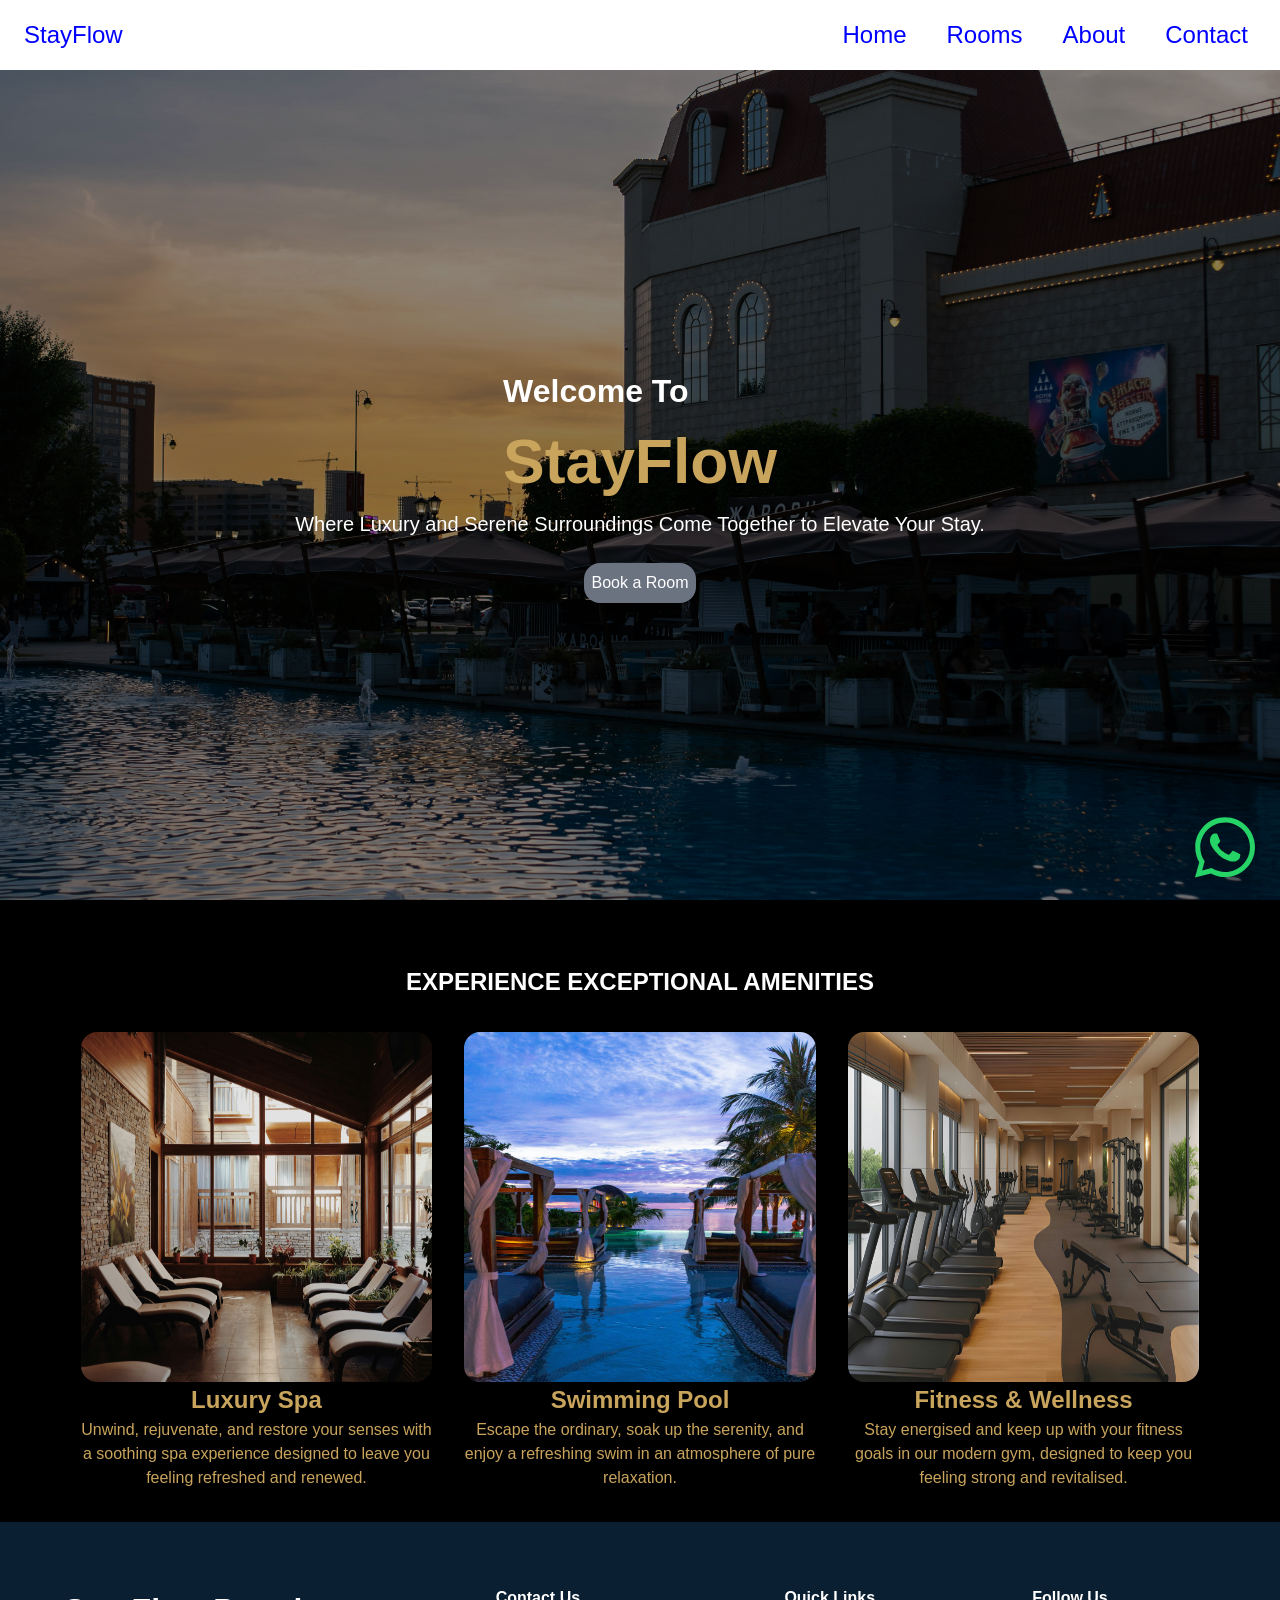
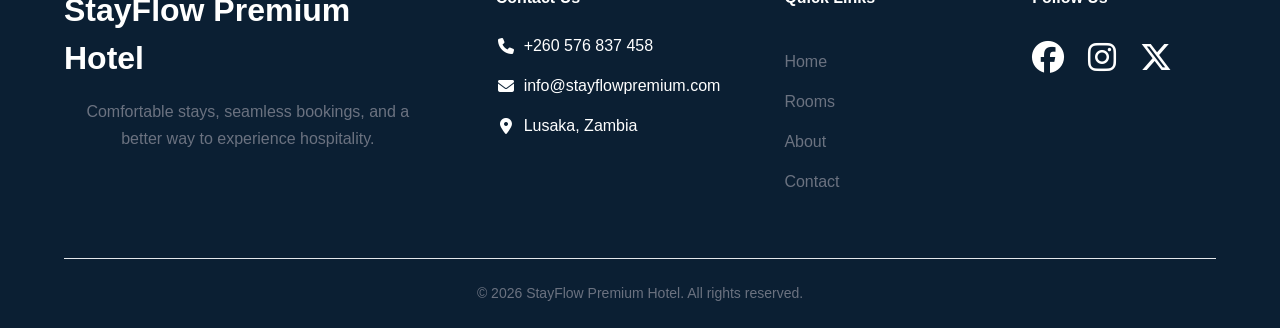
==== frontend/index.html @ 4271cfcc "add whatsapp button" ====
<!DOCTYPE html>
<html lang="en">
<head>
    <meta charset="UTF-8">
    <meta name="viewport" content="width=device-width, initial-scale=1.0">
    <link
    rel="stylesheet"
    href="https://cdnjs.cloudflare.com/ajax/libs/font-awesome/6.7.2/css/all.min.css">
    <link rel="stylesheet" href="css/style.css">
    <title>StayFlow</title>
</head>
<body>
    
    <header id="header">

        
    </header>

    <main>

        <section class="hero">

            <h1>Welcome To <br><span class="heading">StayFlow</span></h1>
            <p>Where Luxury and Serene Surroundings Come Together to Elevate Your Stay.</p>

            <a href="rooms.html" class="book-btn">Book a Room</a>
        
        </section>

    
<section class="sub-section">

    <h1>EXPERIENCE EXCEPTIONAL AMENITIES</h1>

    <div class="card-box container">

        <div class="box">

            <img src="assets/spa.jpg" alt="Relaxing spa experience">

            <h2>Luxury Spa</h2>
            <p>Unwind, rejuvenate, and restore your senses with a soothing spa experience designed to leave you feeling refreshed and renewed.</p>

        </div>

        <div class="box">

            <img src="assets/pool1.jpg" alt="Refreshing swimming pool">

            <h2>Swimming Pool</h2>
            <p>Escape the ordinary, soak up the serenity, and enjoy a refreshing swim in an atmosphere of pure relaxation.</p>

        </div>

        <div class="box">

            <img src="assets/gym.jpg" alt="Modern fitness gym">

            <h2>Fitness & Wellness</h2>
            <p>Stay energised and keep up with your fitness goals in our modern gym, designed to keep you feeling strong and revitalised.</p>

        </div>

    </div>

</section>

<a
    class="whatsapp-button"
    href="https://wa.me/260775544529?text=hello%20stayflow%2C%20i%20would%20like%20to%20place%20an%20order."
    target="_blank"
    rel="noopener noreferrer"
>
    <img src="assets/whatsapp.svg" alt="WhatsApp logo">
</a>


    </main>

    <footer id="footer">
        

    </footer>



    <script type="module" src="js/app.js"></script>
</body>
</html>
---- frontend/css/style.css ----
/* PAGES */
@import url(pages/home.css);
@import url(pages/about.css);
@import url(pages/footer.css);
@import url(pages/nav.css);
@import url(pages/rooms.css);
@import url(pages/contact.css);

    /* STATIC CSS */
@import url(./reset.css);
@import url(./layout.css);
@import url(./variables.css);
@import url(./components.css);
@import url(./responsive.css);
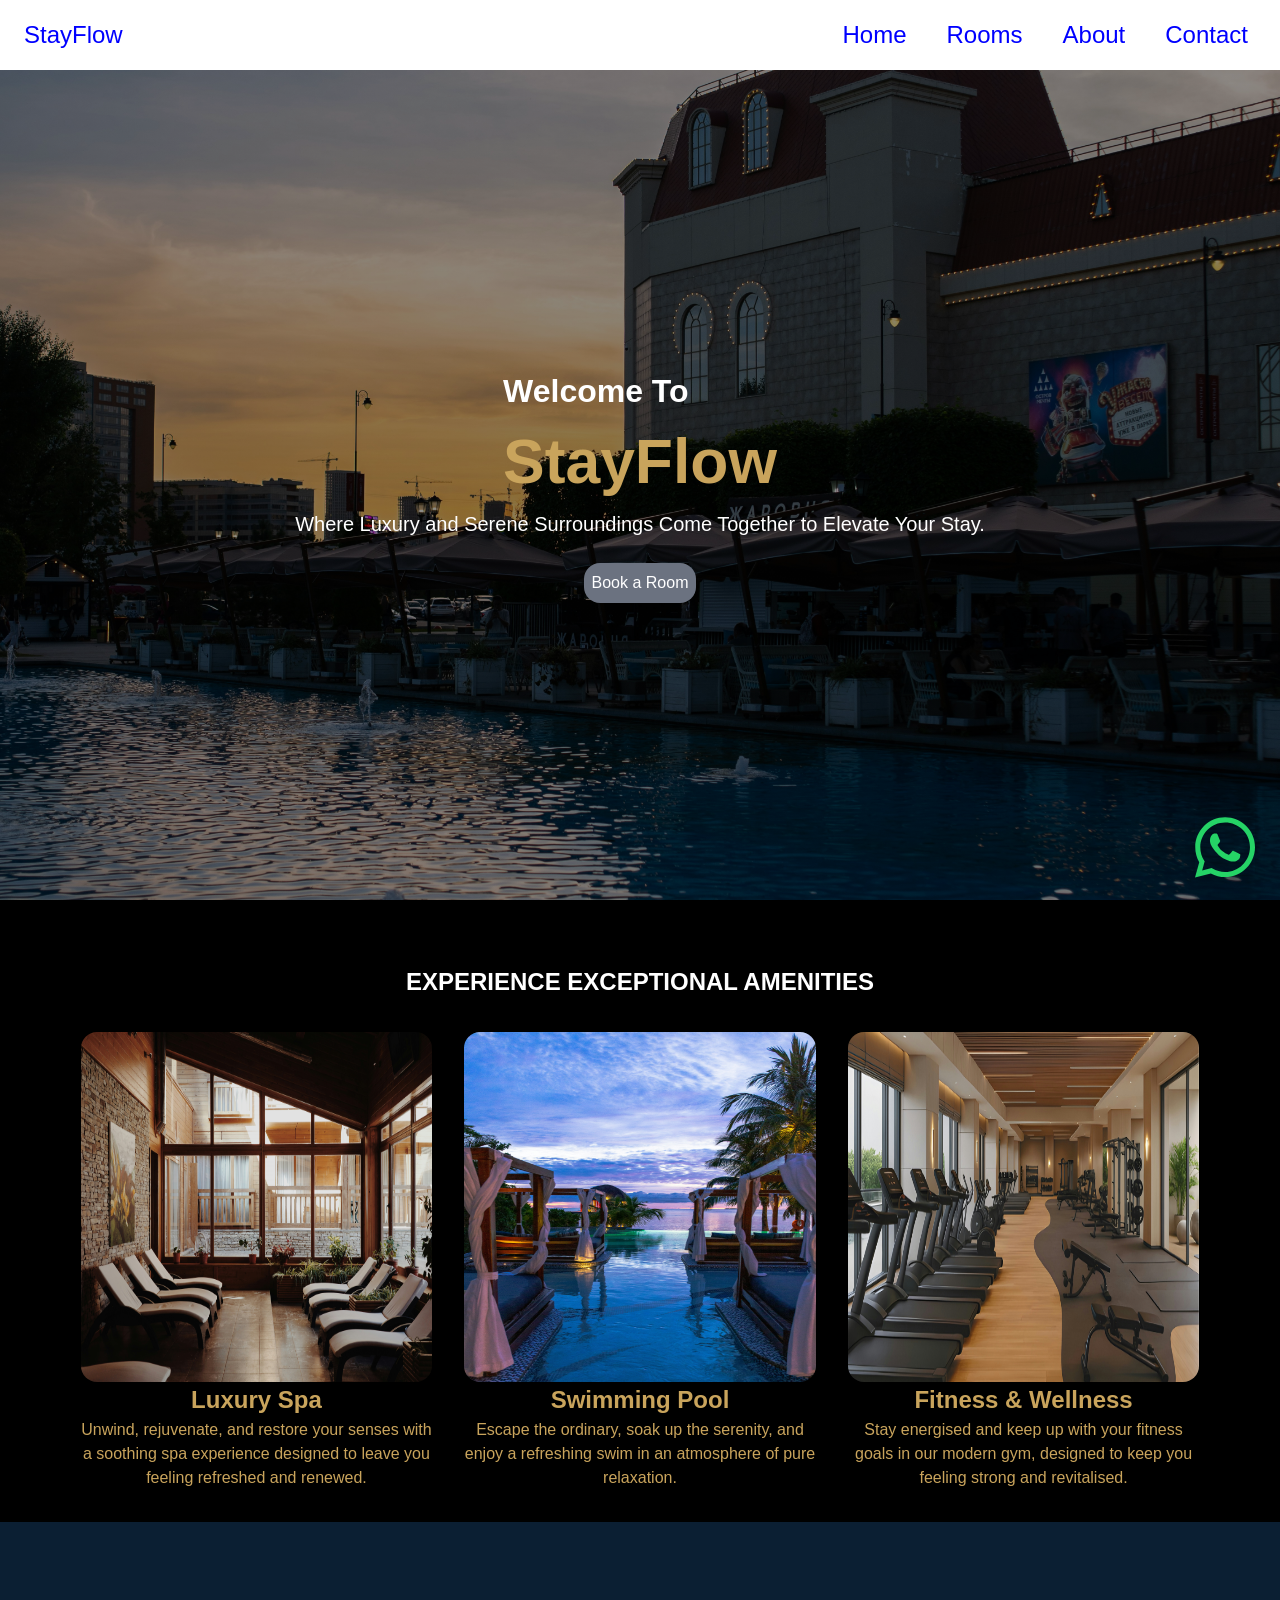
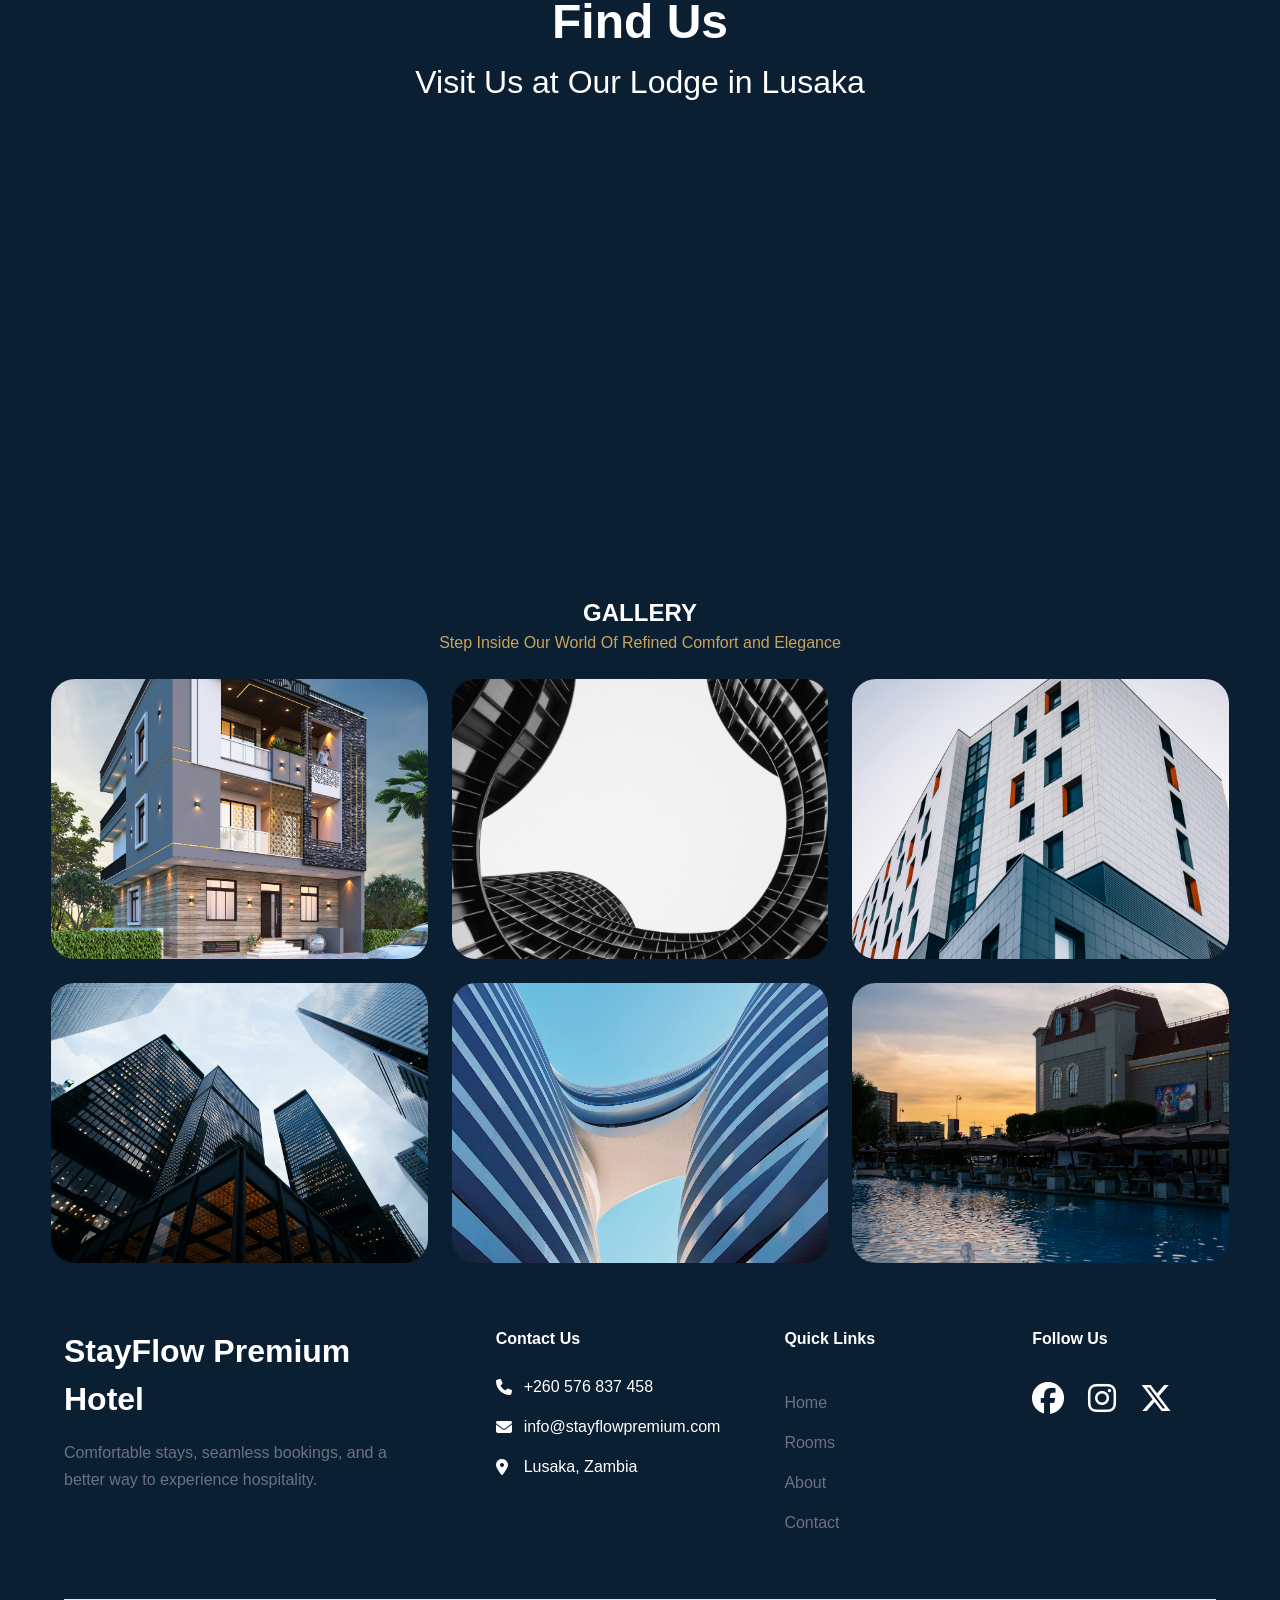
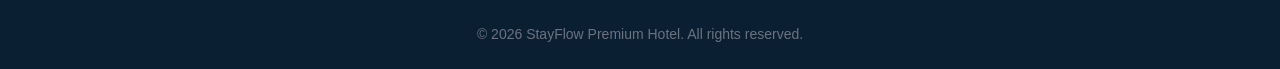
==== commit 13bf11ac: "add loction to stayflow" ====
--- a/frontend/index.html
+++ b/frontend/index.html
@@ -65,6 +65,48 @@
 
 </section>
 
+<section class="location">
+
+    <h2>Find Us</h2>
+    <p>Visit Us at Our Lodge in Lusaka</p>
+
+
+<iframe
+  src="https://www.google.com/maps/embed?pb=!1m16!1m12!1m3!1d15386.044171517136!2d28.28774264475815!3d-15.402944951666878!2m3!1f0!2f0!3f0!3m2!1i1024!2i768!4f13.1!2m1!1sA%20hotel%20in%20Lusaka%2C%20Zambia!5e0!3m2!1sen!2szm!4v1792128651692!5m2!1sen!2szm"
+  width="100%"
+  height="450"
+  style="border: 0;"
+  allowfullscreen
+  loading="lazy"
+  referrerpolicy="strict-origin-when-cross-origin"
+  title="Map showing a hotel in Lusaka, Zambia">
+</iframe>
+
+</section>
+
+<section class="gallery container">
+
+    <div class="gallery-header">
+
+        <h1>GALLERY</h1>
+        <p>Step Inside Our World Of Refined Comfort and Elegance</p>
+
+    </div>
+
+    <div class="img-wrapper">
+
+        <img src="assets/hotel.jpg" alt="">
+        <img src="assets/morden.jpg" alt="">
+        <img src="assets/whoal2.jpg" alt="">
+
+        <img src="assets/whoal3.jpg" alt="">
+        <img src="assets/whoah.jpg" alt="">
+        <img src="assets/night.jpg" alt="">
+
+    </div>
+
+</section>
+
 <a
     class="whatsapp-button"
     href="https://wa.me/260775544529?text=hello%20stayflow%2C%20i%20would%20like%20to%20place%20an%20order."
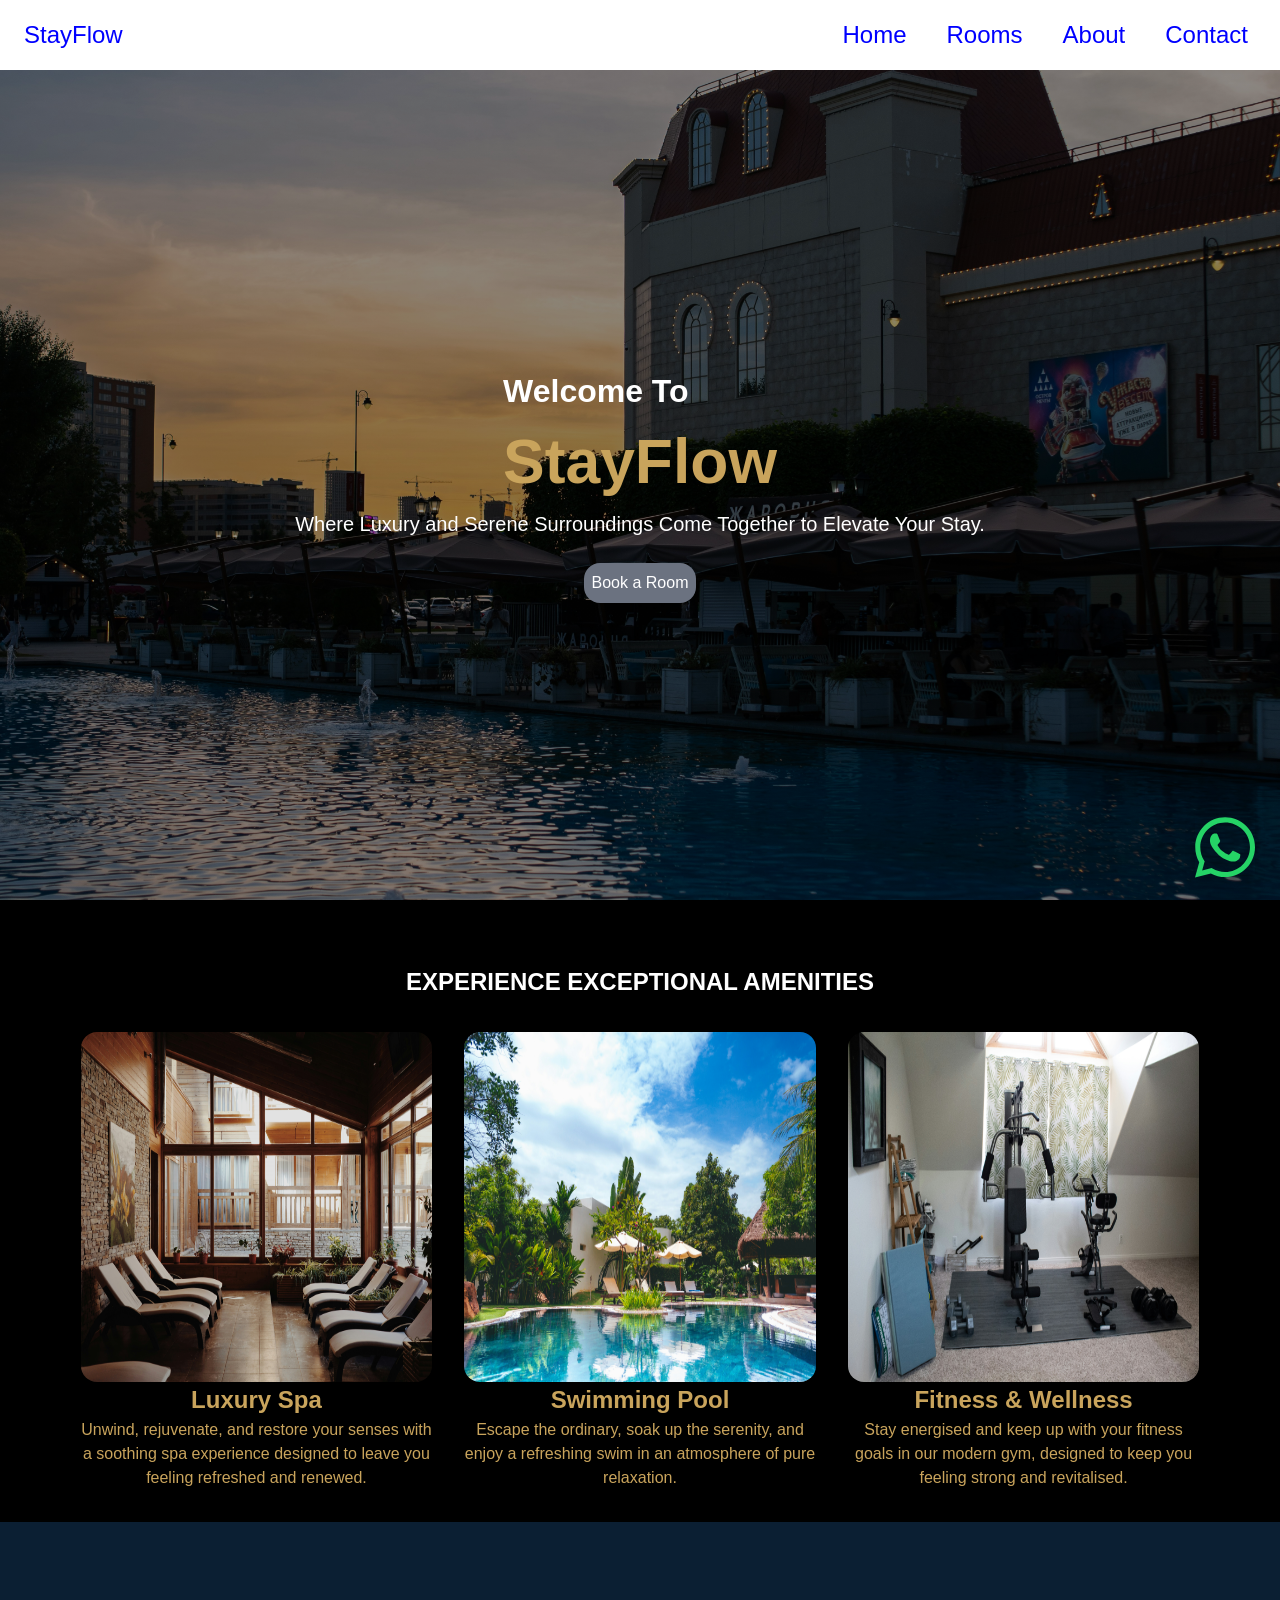
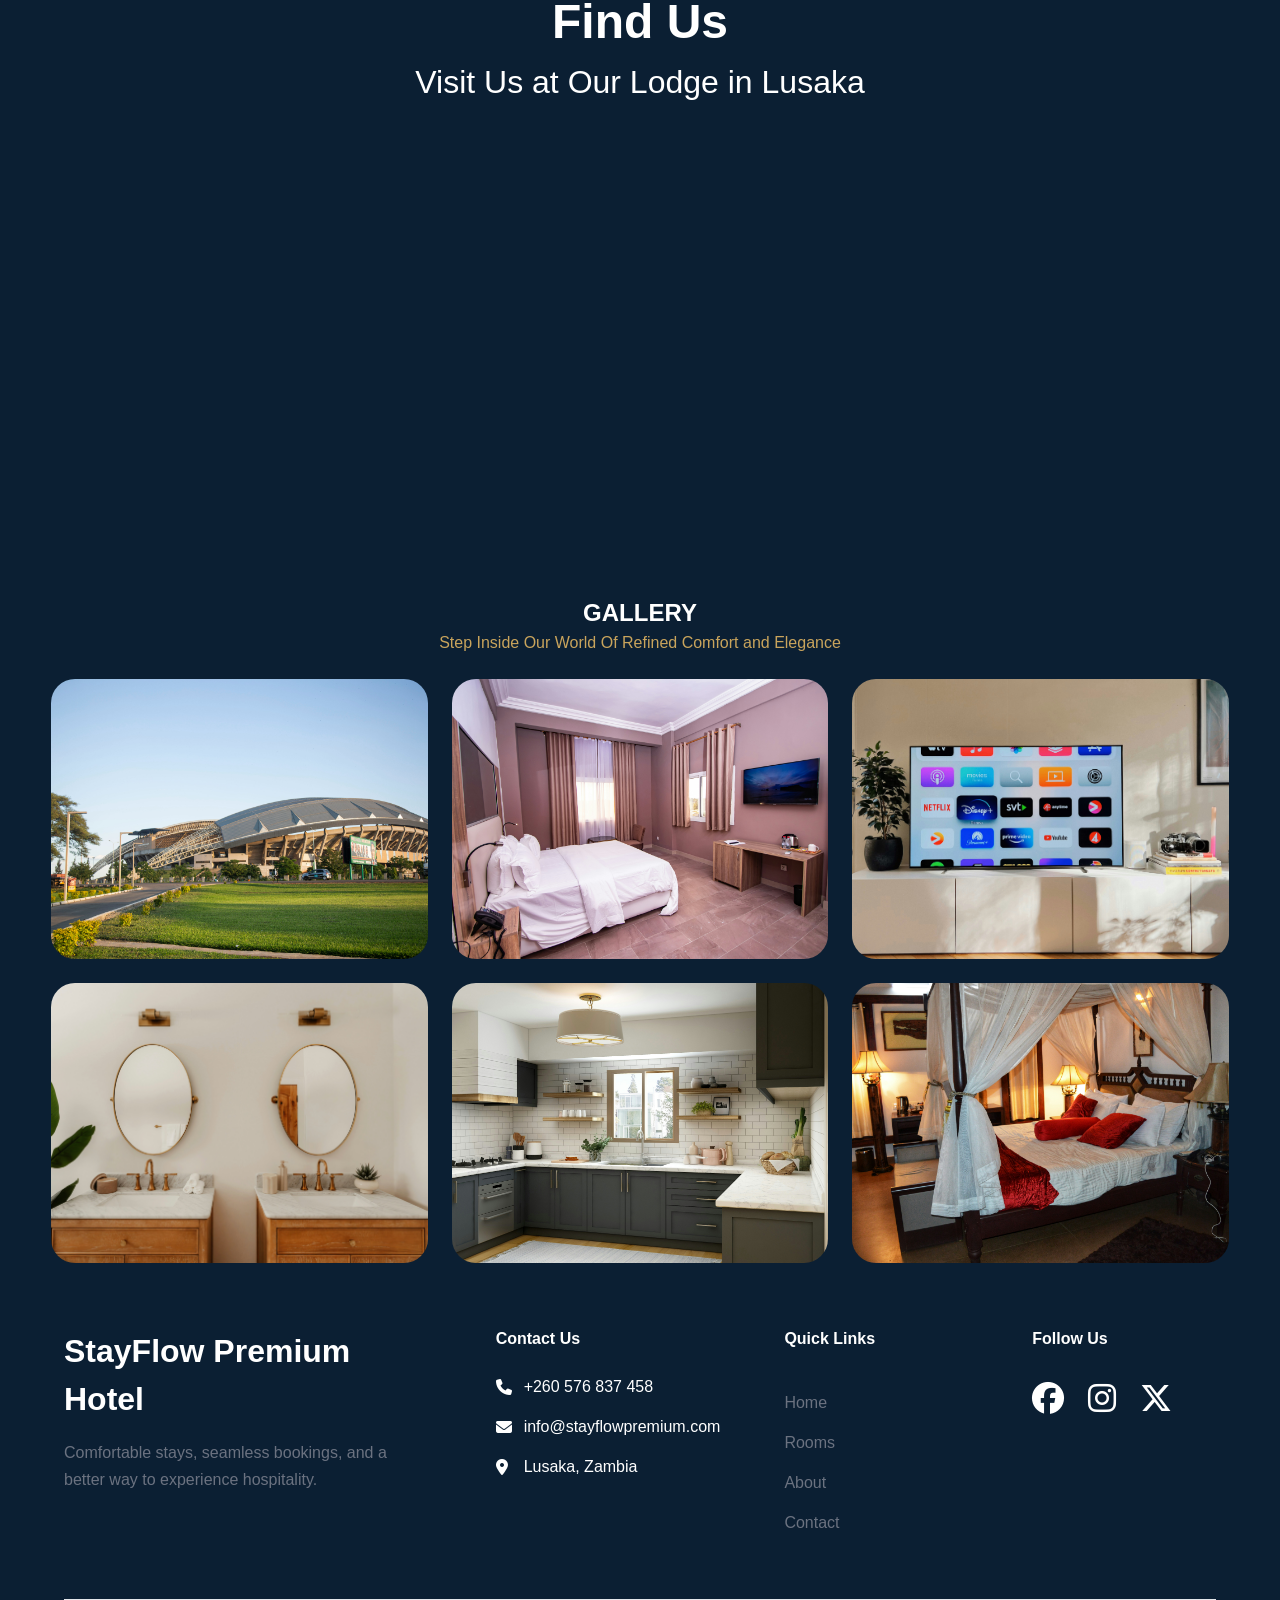
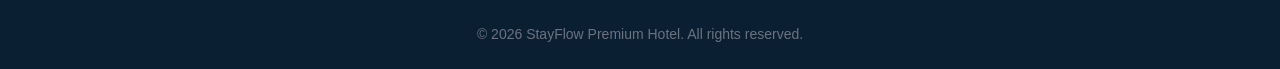
==== commit 53486025: "edit stayflow images" ====
--- a/frontend/index.html
+++ b/frontend/index.html
@@ -45,7 +45,7 @@
 
         <div class="box">
 
-            <img src="assets/pool1.jpg" alt="Refreshing swimming pool">
+            <img src="assets/stayflowpool.jpg" alt="Refreshing swimming pool">
 
             <h2>Swimming Pool</h2>
             <p>Escape the ordinary, soak up the serenity, and enjoy a refreshing swim in an atmosphere of pure relaxation.</p>
@@ -54,7 +54,7 @@
 
         <div class="box">
 
-            <img src="assets/gym.jpg" alt="Modern fitness gym">
+            <img src="assets/rooms/gymEquip.jpg" alt="Modern fitness gym">
 
             <h2>Fitness & Wellness</h2>
             <p>Stay energised and keep up with your fitness goals in our modern gym, designed to keep you feeling strong and revitalised.</p>
@@ -95,13 +95,13 @@
 
     <div class="img-wrapper">
 
-        <img src="assets/hotel.jpg" alt="">
-        <img src="assets/morden.jpg" alt="">
-        <img src="assets/whoal2.jpg" alt="">
+        <img src="assets/stadium.jpg" alt="image of stadium with blue sky">
+        <img src="assets/coolRoom.jpg" alt="staflow living room image">
+        <img src="assets/tv.jpg" alt="image of tv with pictures on the screen">
 
-        <img src="assets/whoal3.jpg" alt="">
-        <img src="assets/whoah.jpg" alt="">
-        <img src="assets/night.jpg" alt="">
+        <img src="assets/sink.jpg" alt="staflow bathroom sink image">
+        <img src="assets/livingRoom.jpg" alt="stayflow hotel room with a bed">
+        <img src="assets/niceRoom.jpg" alt="stayflow bed room image">
 
     </div>
 
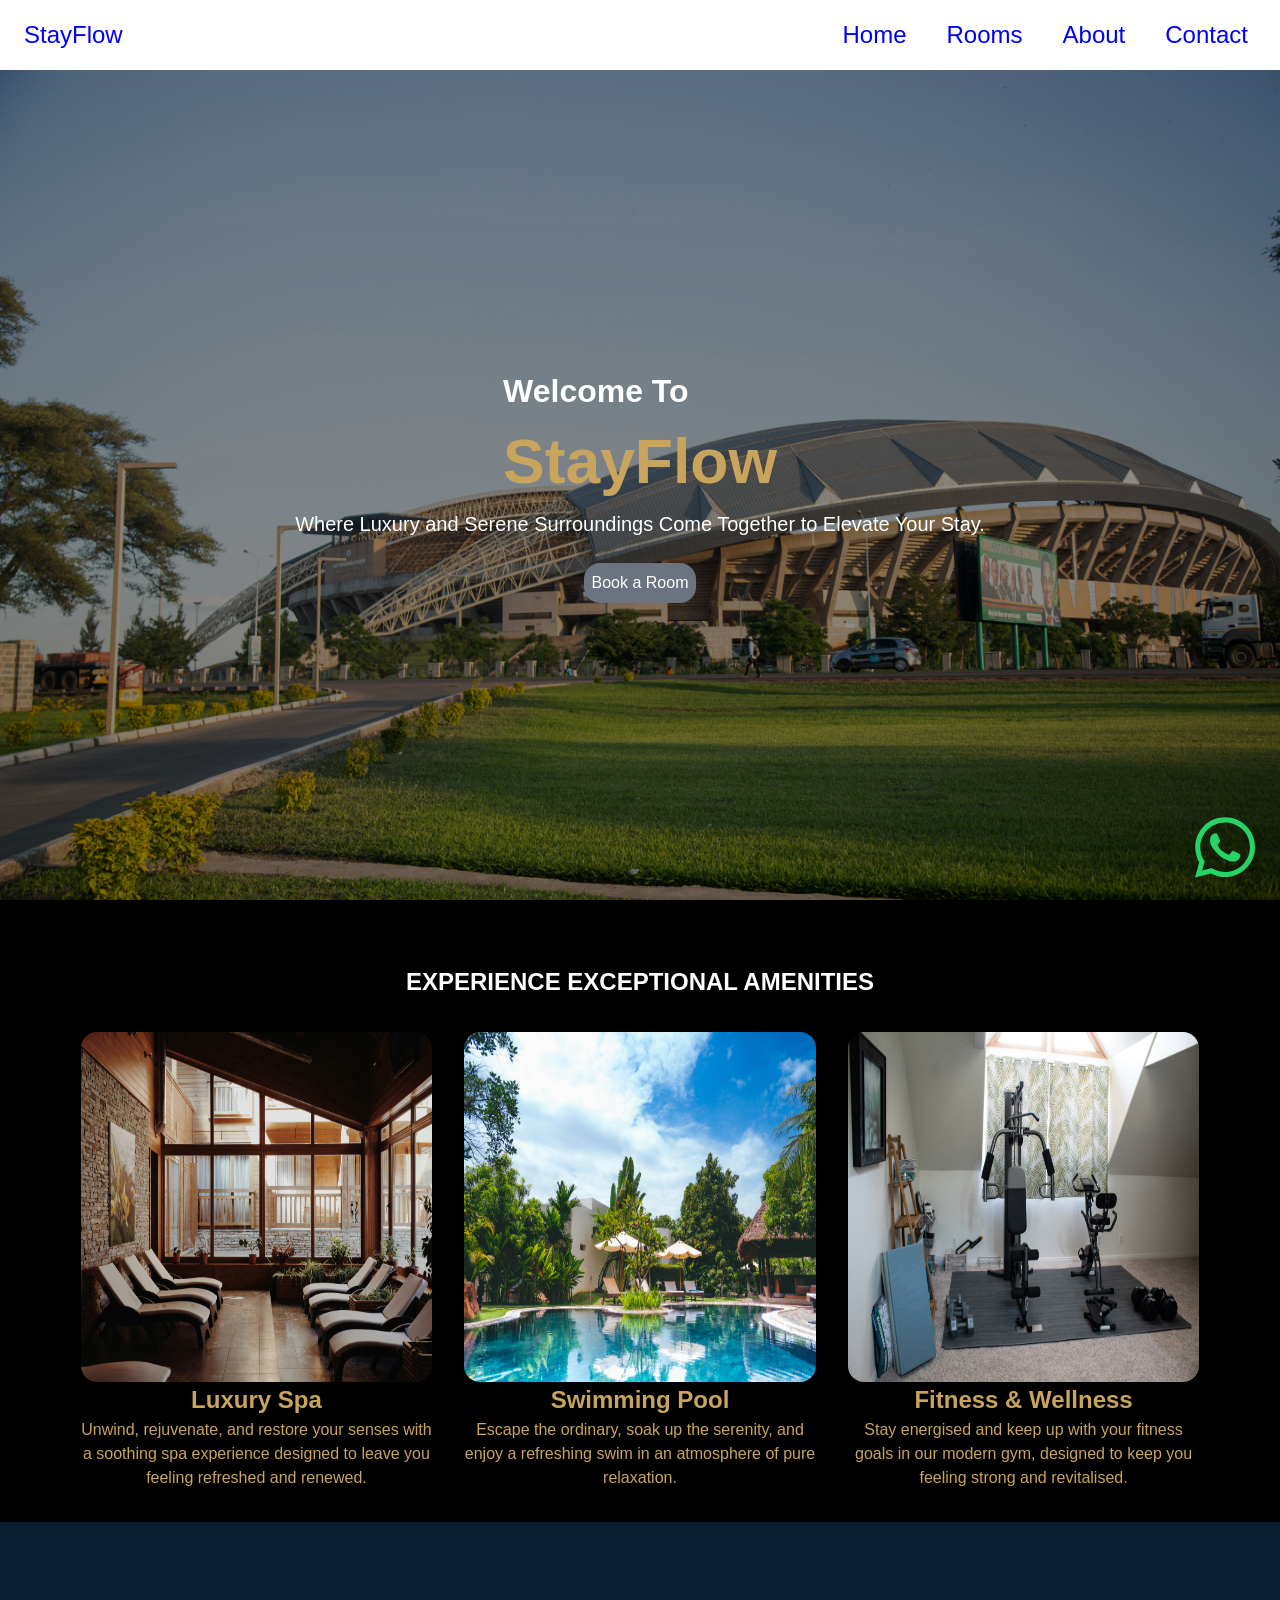
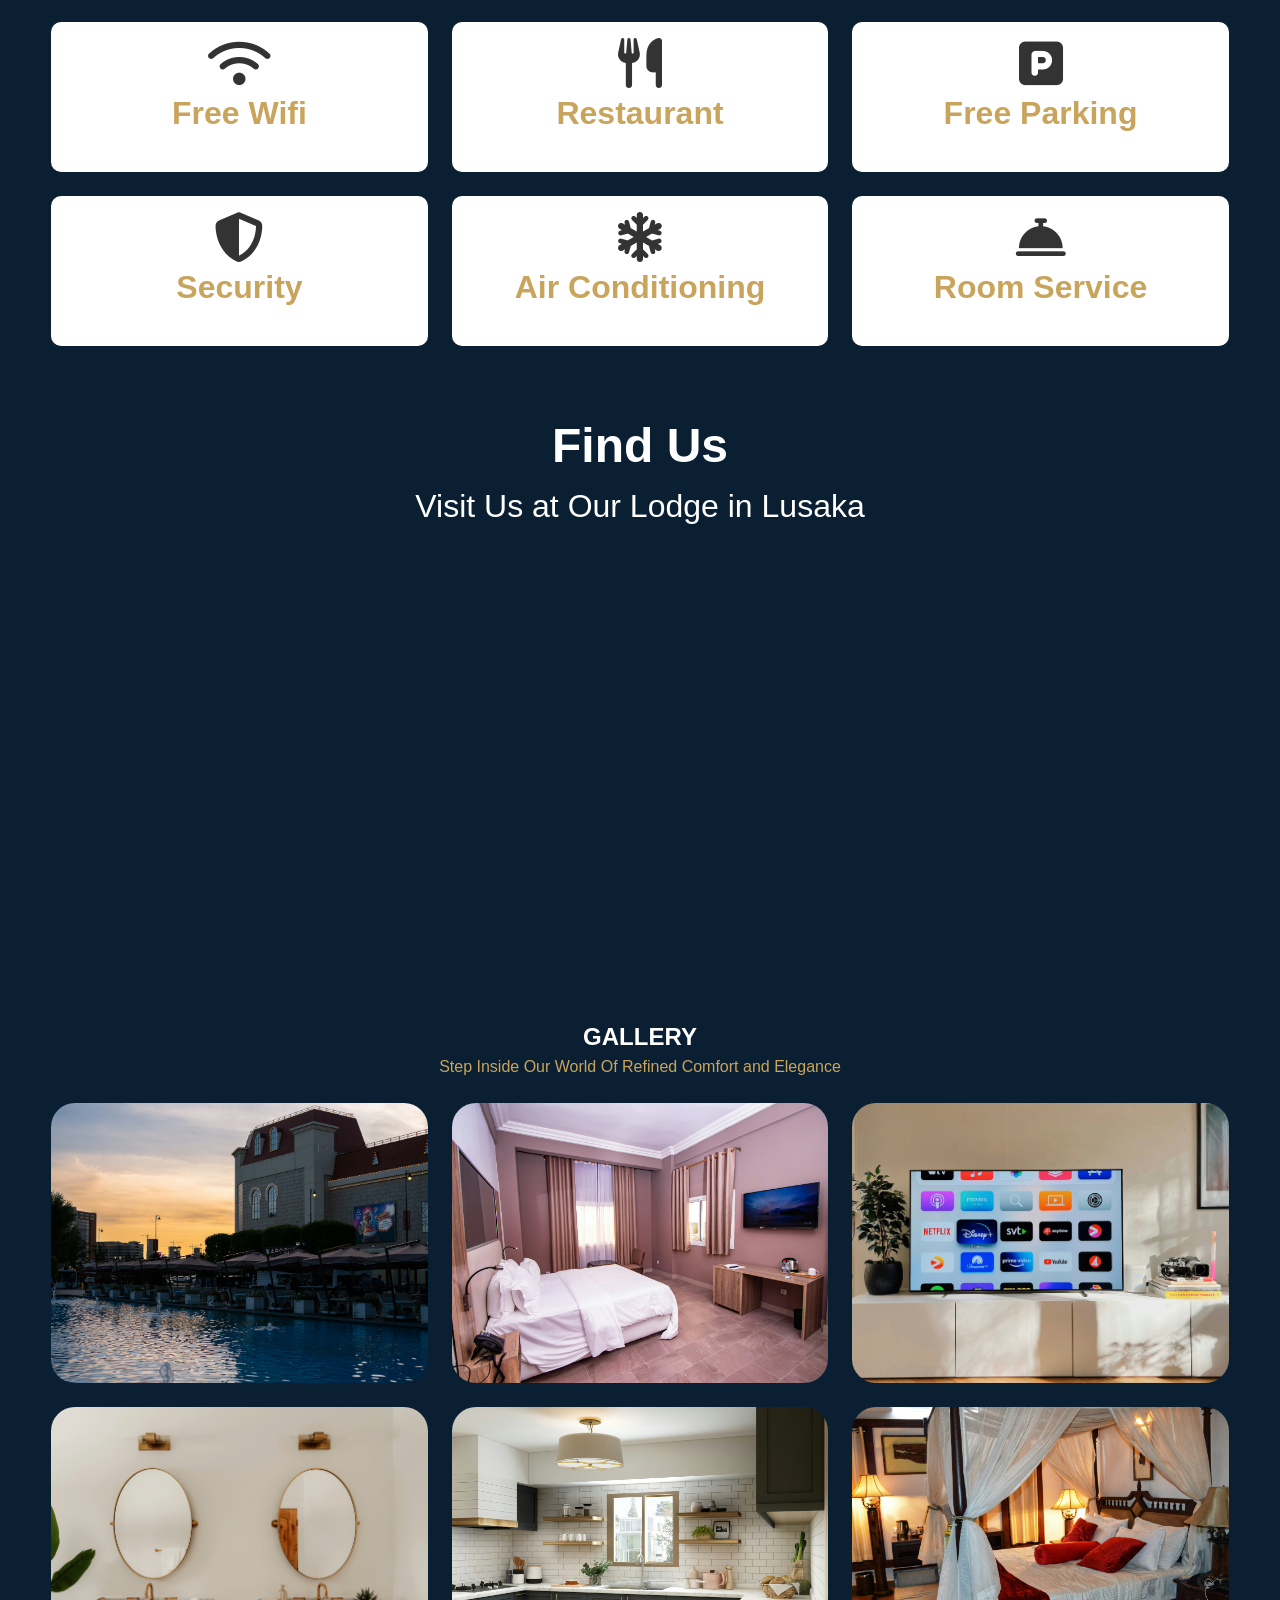
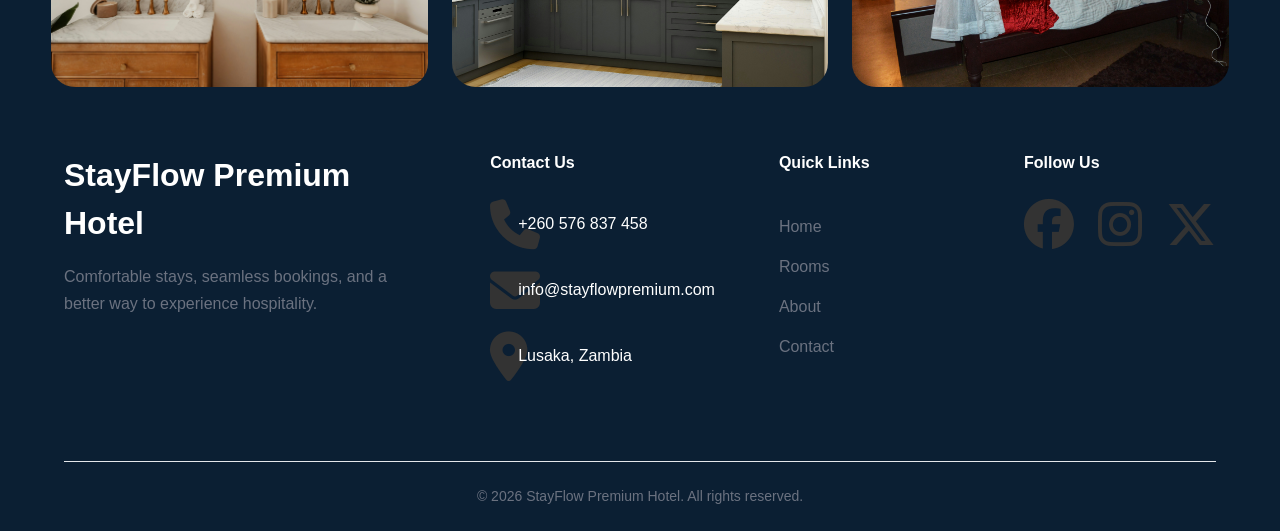
==== commit b61be6ee: "add gallery section" ====
--- a/frontend/index.html
+++ b/frontend/index.html
@@ -65,6 +65,44 @@
 
 </section>
 
+<section class="gallery-section container">
+
+    <div class="gallery-container">
+
+        <div class="gallery-card">
+            <i class="fa-solid fa-wifi"></i>
+            <h3>Free Wifi</h3>
+        </div>
+
+        <div class="gallery-card">
+            <i class="fa-solid fa-utensils"></i>
+            <h3>Restaurant</h3>
+        </div>
+
+        <div class="gallery-card">
+            <i class="fa-solid fa-square-parking"></i>
+            <h3>Free Parking</h3>
+        </div>
+
+        <div class="gallery-card">
+            <i class="fa-solid fa-shield-halved"></i>
+            <h3>Security</h3>
+        </div>
+
+        <div class="gallery-card">
+            <i class="fa-solid fa-snowflake"></i>
+            <h3>Air Conditioning</h3>
+        </div>
+
+        <div class="gallery-card">
+            <i class="fa-solid fa-bell-concierge"></i>
+            <h3>Room Service</h3>
+        </div>
+
+    </div>
+
+</section>
+
 <section class="location">
 
     <h2>Find Us</h2>
@@ -95,7 +133,7 @@
 
     <div class="img-wrapper">
 
-        <img src="assets/stadium.jpg" alt="image of stadium with blue sky">
+        <img src="assets/night.jpg" alt="image of stadium with blue sky">
         <img src="assets/coolRoom.jpg" alt="staflow living room image">
         <img src="assets/tv.jpg" alt="image of tv with pictures on the screen">
 
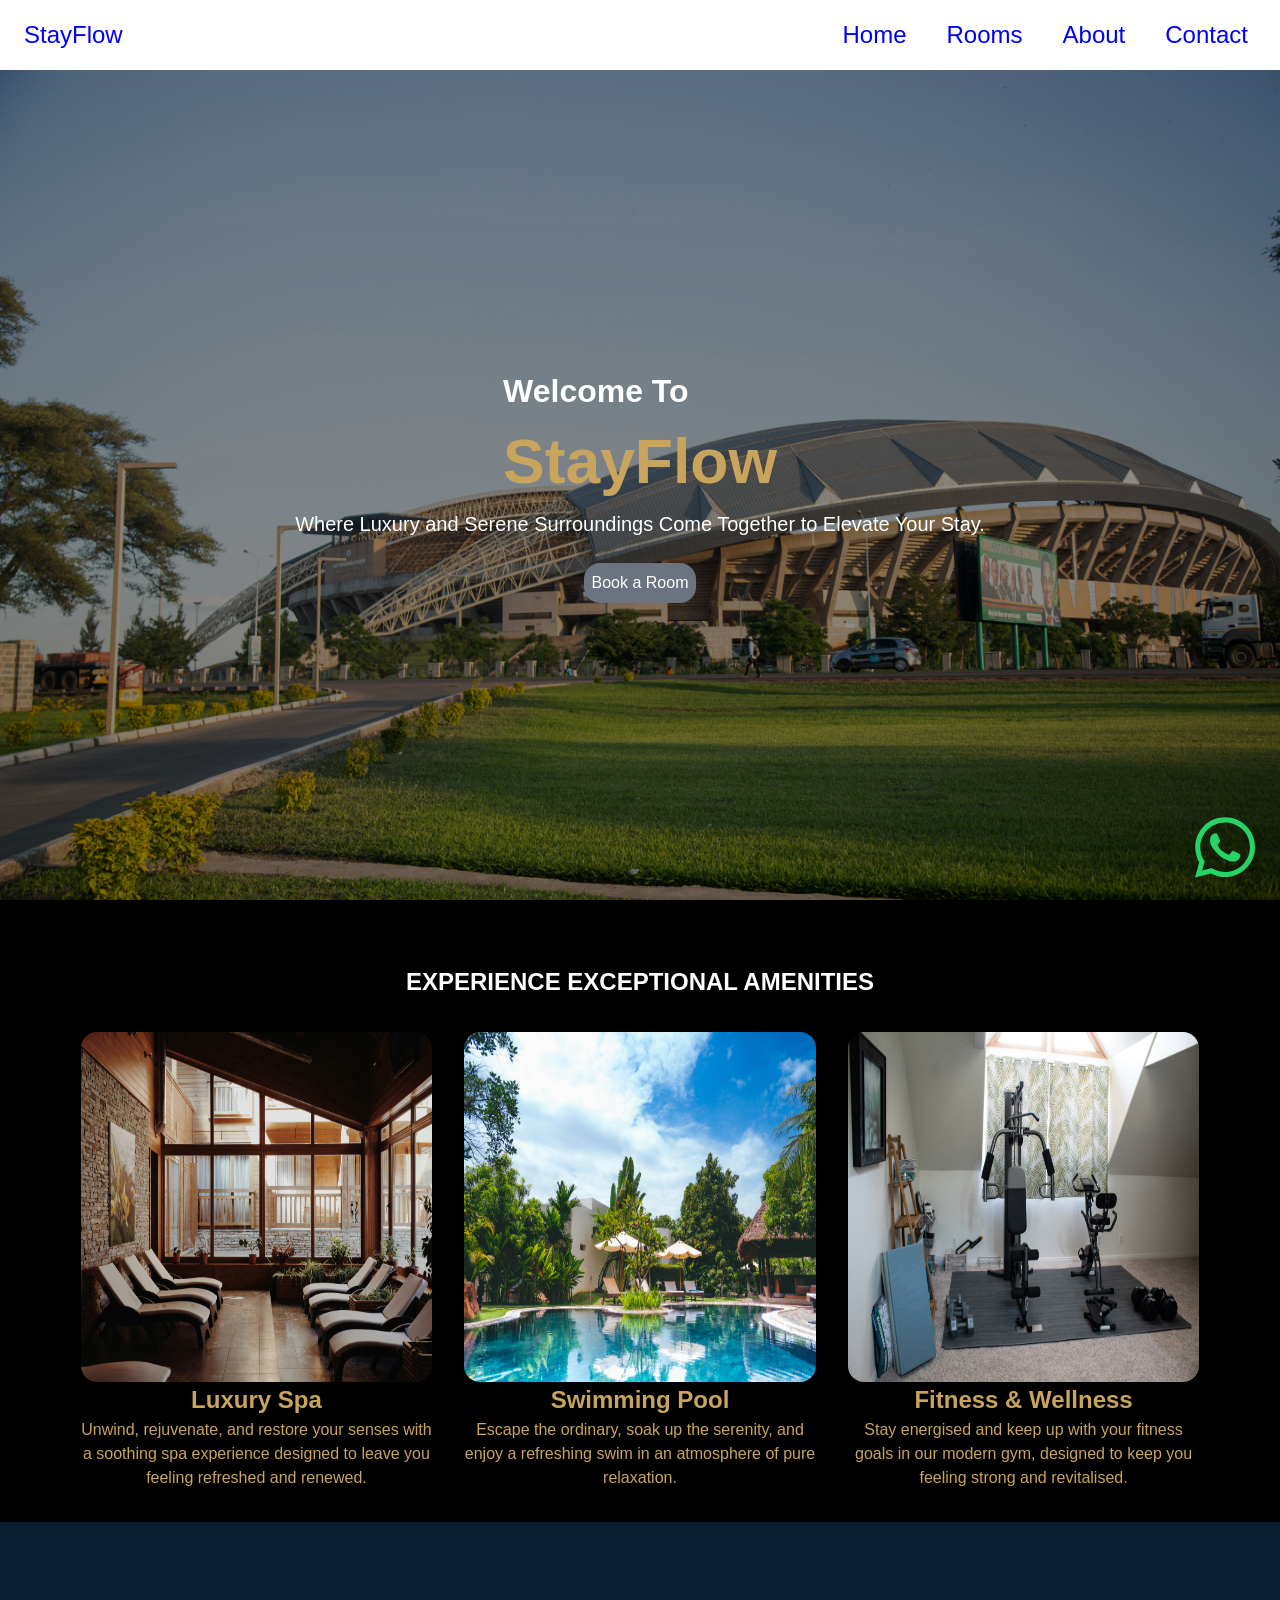
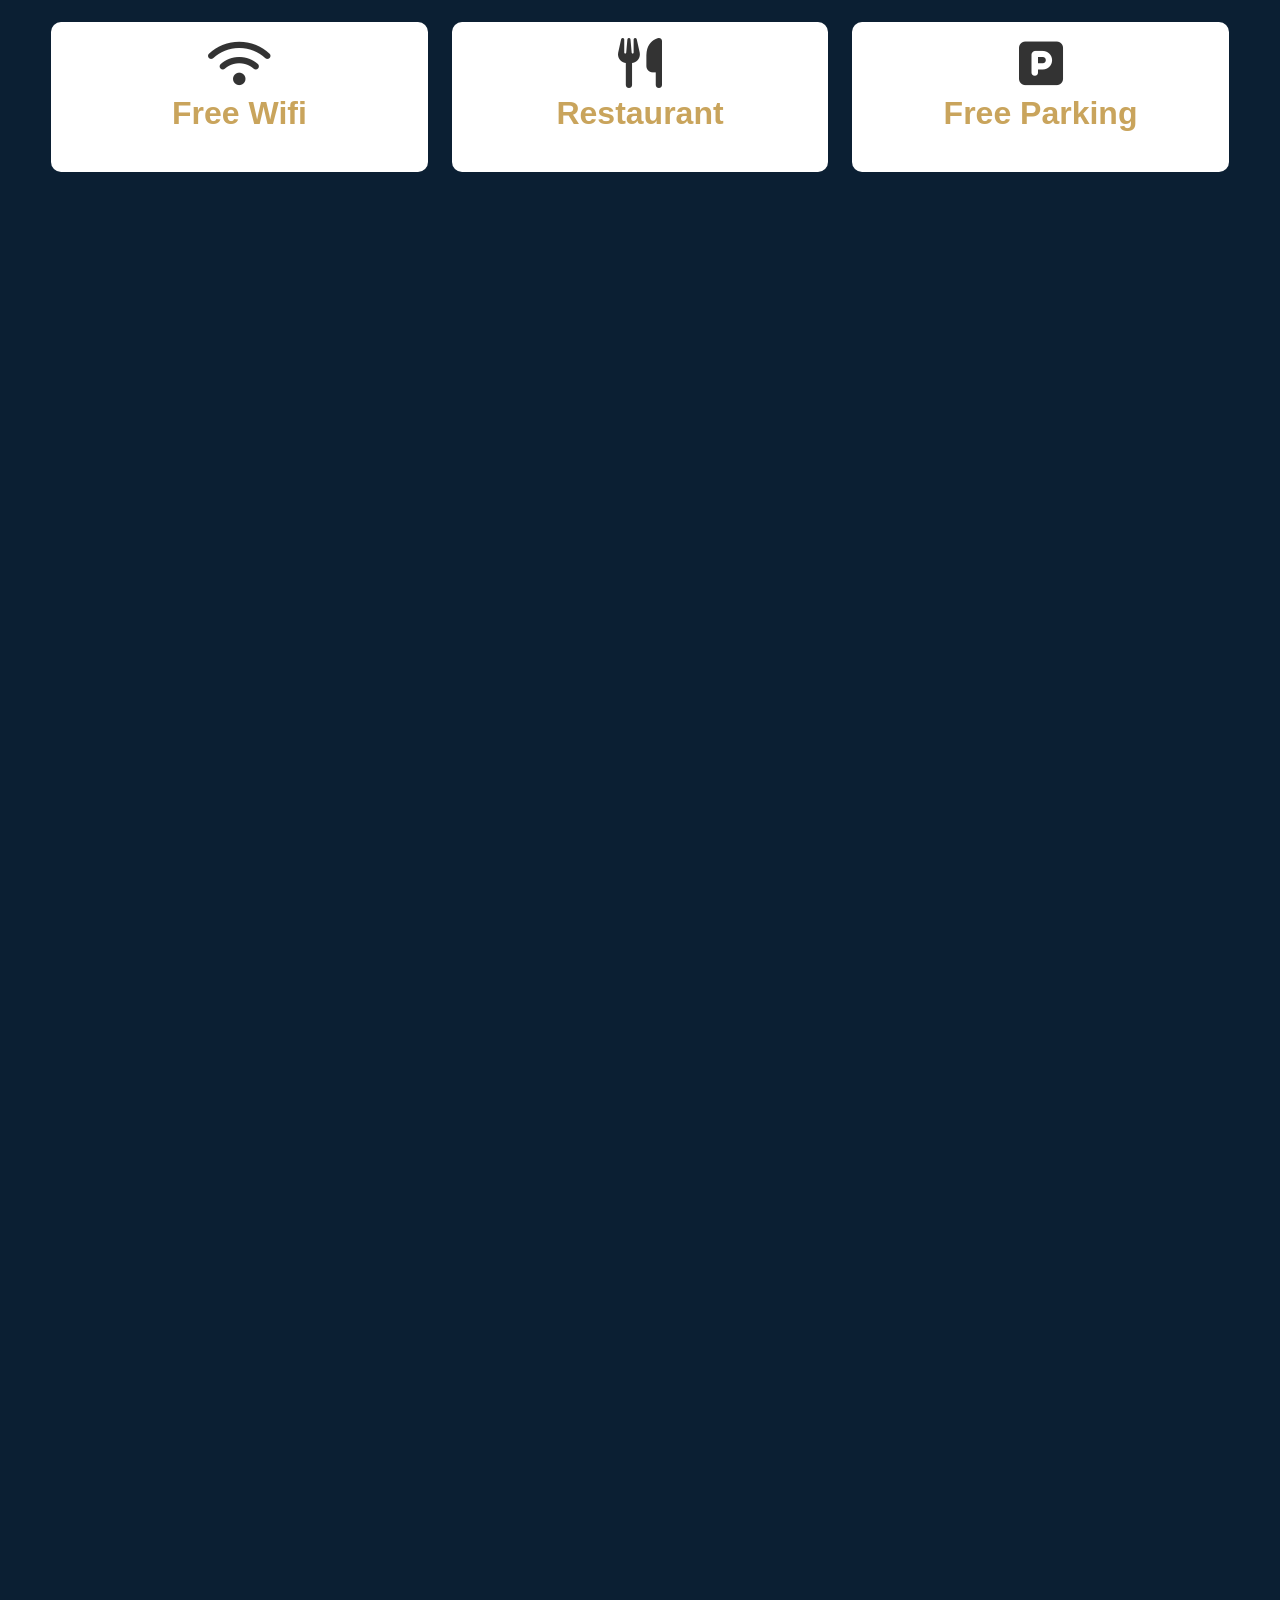
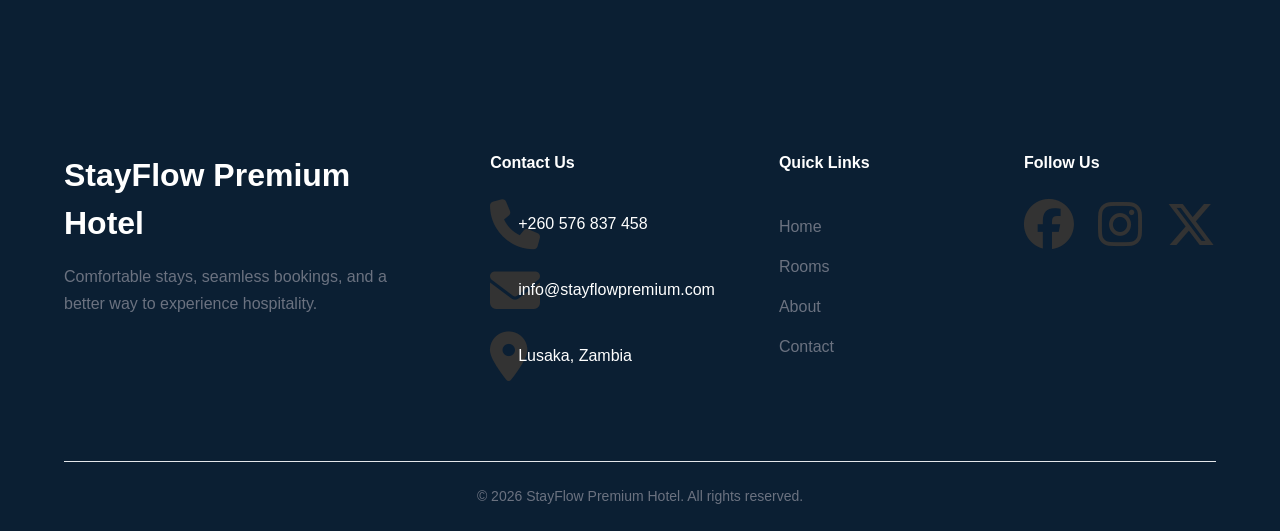
==== commit aed38e18: "add fade up animation" ====
--- a/frontend/index.html
+++ b/frontend/index.html
@@ -28,7 +28,7 @@
         </section>
 
     
-<section class="sub-section">
+<section class="sub-section fade-up">
 
     <h1>EXPERIENCE EXCEPTIONAL AMENITIES</h1>
 
@@ -69,32 +69,32 @@
 
     <div class="gallery-container">
 
-        <div class="gallery-card">
+        <div class="gallery-card fade-up">
             <i class="fa-solid fa-wifi"></i>
             <h3>Free Wifi</h3>
         </div>
 
-        <div class="gallery-card">
+        <div class="gallery-card fade-up">
             <i class="fa-solid fa-utensils"></i>
             <h3>Restaurant</h3>
         </div>
 
-        <div class="gallery-card">
+        <div class="gallery-card fade-up">
             <i class="fa-solid fa-square-parking"></i>
             <h3>Free Parking</h3>
         </div>
 
-        <div class="gallery-card">
+        <div class="gallery-card fade-up">
             <i class="fa-solid fa-shield-halved"></i>
             <h3>Security</h3>
         </div>
 
-        <div class="gallery-card">
+        <div class="gallery-card fade-up">
             <i class="fa-solid fa-snowflake"></i>
             <h3>Air Conditioning</h3>
         </div>
 
-        <div class="gallery-card">
+        <div class="gallery-card fade-up">
             <i class="fa-solid fa-bell-concierge"></i>
             <h3>Room Service</h3>
         </div>
@@ -103,7 +103,7 @@
 
 </section>
 
-<section class="location">
+<section class="location fade-up">
 
     <h2>Find Us</h2>
     <p>Visit Us at Our Lodge in Lusaka</p>
@@ -124,14 +124,14 @@
 
 <section class="gallery container">
 
-    <div class="gallery-header">
+    <div class="gallery-header fade-up">
 
         <h1>GALLERY</h1>
         <p>Step Inside Our World Of Refined Comfort and Elegance</p>
 
     </div>
 
-    <div class="img-wrapper">
+    <div class="img-wrapper fade-up">
 
         <img src="assets/night.jpg" alt="image of stadium with blue sky">
         <img src="assets/coolRoom.jpg" alt="staflow living room image">
